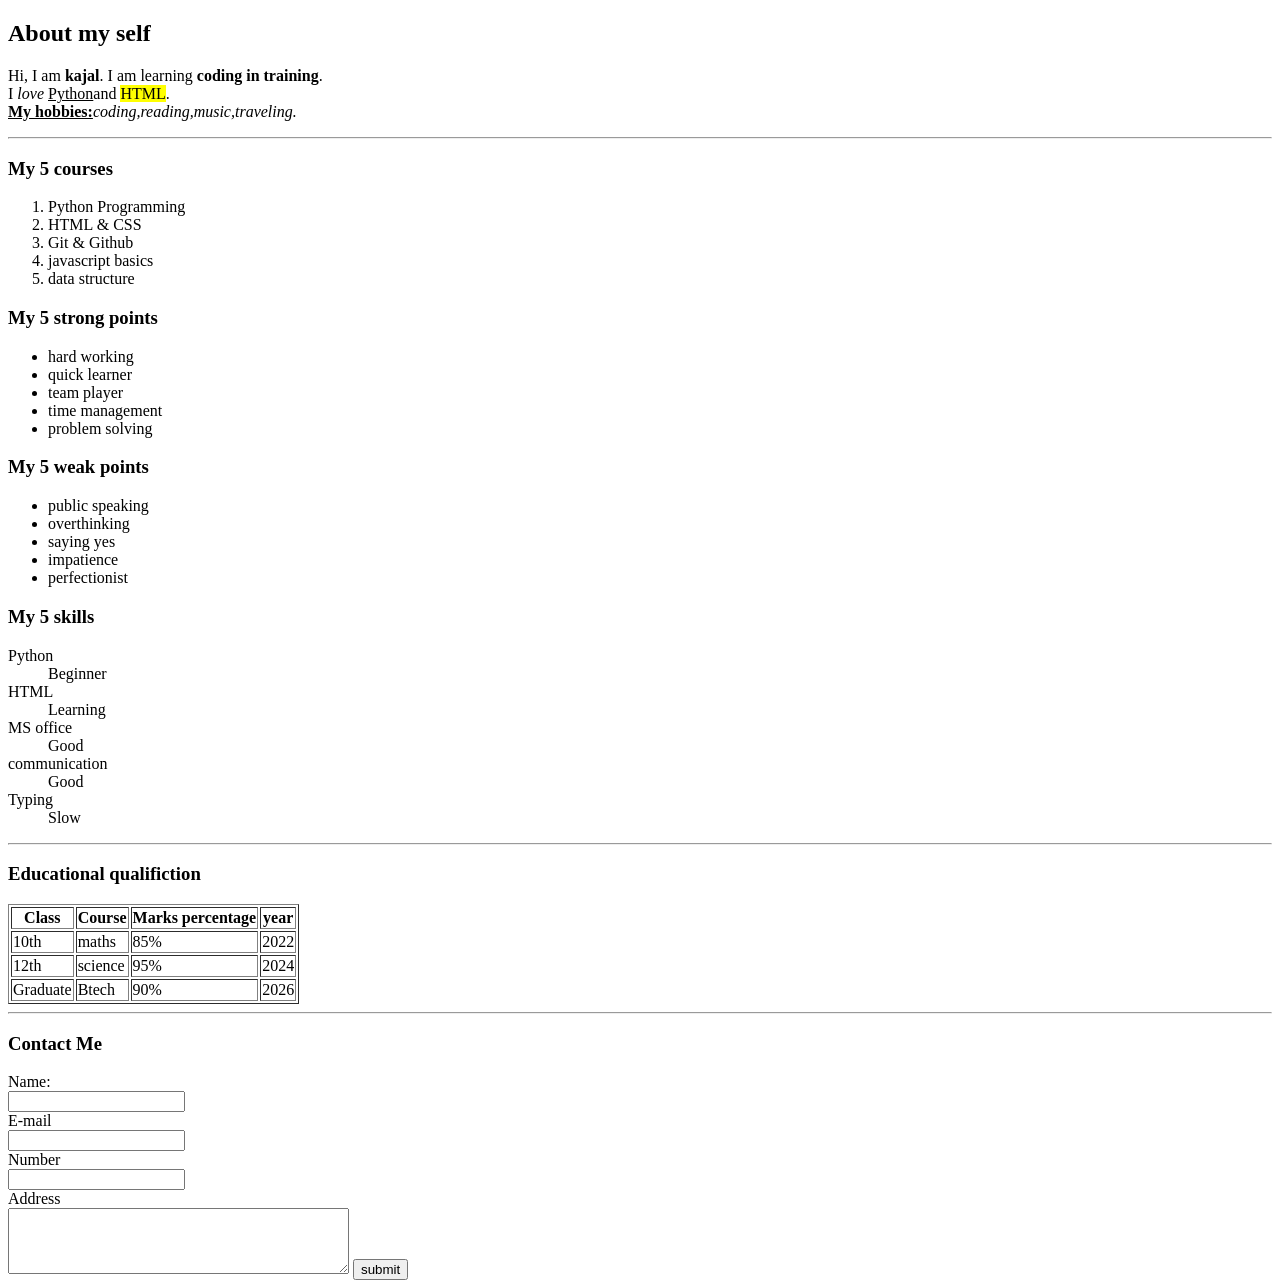
==== index.html @ d3176bd9 "task" ====
<!DOCTYPE html>
<html lang="en">
<head>
    <meta charset="UTF-8">
    <meta name="viewport" content="width=device-width, initial-scale=1.0">
    <title>task</title>
</head>
<body>
    <main>
        <section>
          <h2>About my self</h2>
          <p>
            Hi, I am <b>kajal</b>. I am learning <strong>coding in training</strong>.<br>
            I <i>love</i> <u>Python</u>and <mark>HTML</mark>.<br>
           <b><u>My hobbies:</u></b><em>coding,reading,music,traveling.</em><br>
          </p>
        </section>
        <hr>
        <section>
          <h3>My 5 courses</h3>
          <ol>
            <li>Python Programming</li>
            <li>HTML & CSS</li>
            <li>Git & Github</li>
            <li>javascript basics</li>
            <li> data structure</li>
          </ol>
        </section>
        
        <section>
          <h3>My 5 strong points</h3>
          <ul>
            <li>hard working</li>
            <li>quick learner</li>
            <li>team player</li>
            <li>time management</li>
            <li>problem solving</li>
          </ul>
        </section>
        
        <section>
          <h3>My 5 weak points</h3>
          <ul>
            <li> public speaking</li>
            <li>overthinking</li>
            <li>saying yes</li>
            <li>impatience</li>
            <li>perfectionist</li>      
          </ul>
        </section>
        
        <section>
          <h3>My 5 skills</h3>
          <dl>
            <dt>Python</dt>
            <dd>Beginner</dd>
            <dt>HTML</dt>
            <dd>Learning</dd>
            <dt>MS office</dt>
            <dd>Good</dd>
            <dt>communication</dt>
            <dd>Good</dd>
            <dt>Typing</dt>
            <dd>Slow</dd>
          </dl>
        </section>
        <hr>
        <section>
            <h3>Educational qualifiction</h3>
            <table border="1">
                <tr>
                    <th>Class</th>
                    <th>Course</th>
                    <th>Marks percentage</th>
                    <th>year</th>
                </tr>
                <tr>
                     <td>10th</td>
                     <td>maths</td>
                     <td>85%</td>
                     <td>2022</td>
                 </tr>
                 <tr>
                    <td>12th</td>
                    <td>science</td>
                    <td>95%</td>
                    <td>2024</td>
                 </tr>
                 <tr>
                    <td>Graduate</td>
                    <td>Btech</td>
                    <td>90%</td>
                    <td>2026</td>
                 </tr>
            </table>
        </section>
        <hr>
        <section>
            <h3>Contact Me</h3>
            <form>
                <label for="name"> Name:</label> <br>
                <input type="text" id="name" name="name"> <br>
                <label for="email">E-mail</label> <br>
                <input type=""email" id="email" email="email"> <br>
                <label for="number">Number</label> <br>
                <input type="number" id="number" number="number"> <br>
                <label for="address">Address</label> <br>
                <textarea name="address" rows="4" cols="40">
                </textarea>       
                <input type="submit" value="submit">
            </form>
        </section>
    </main>
</body>
</html>
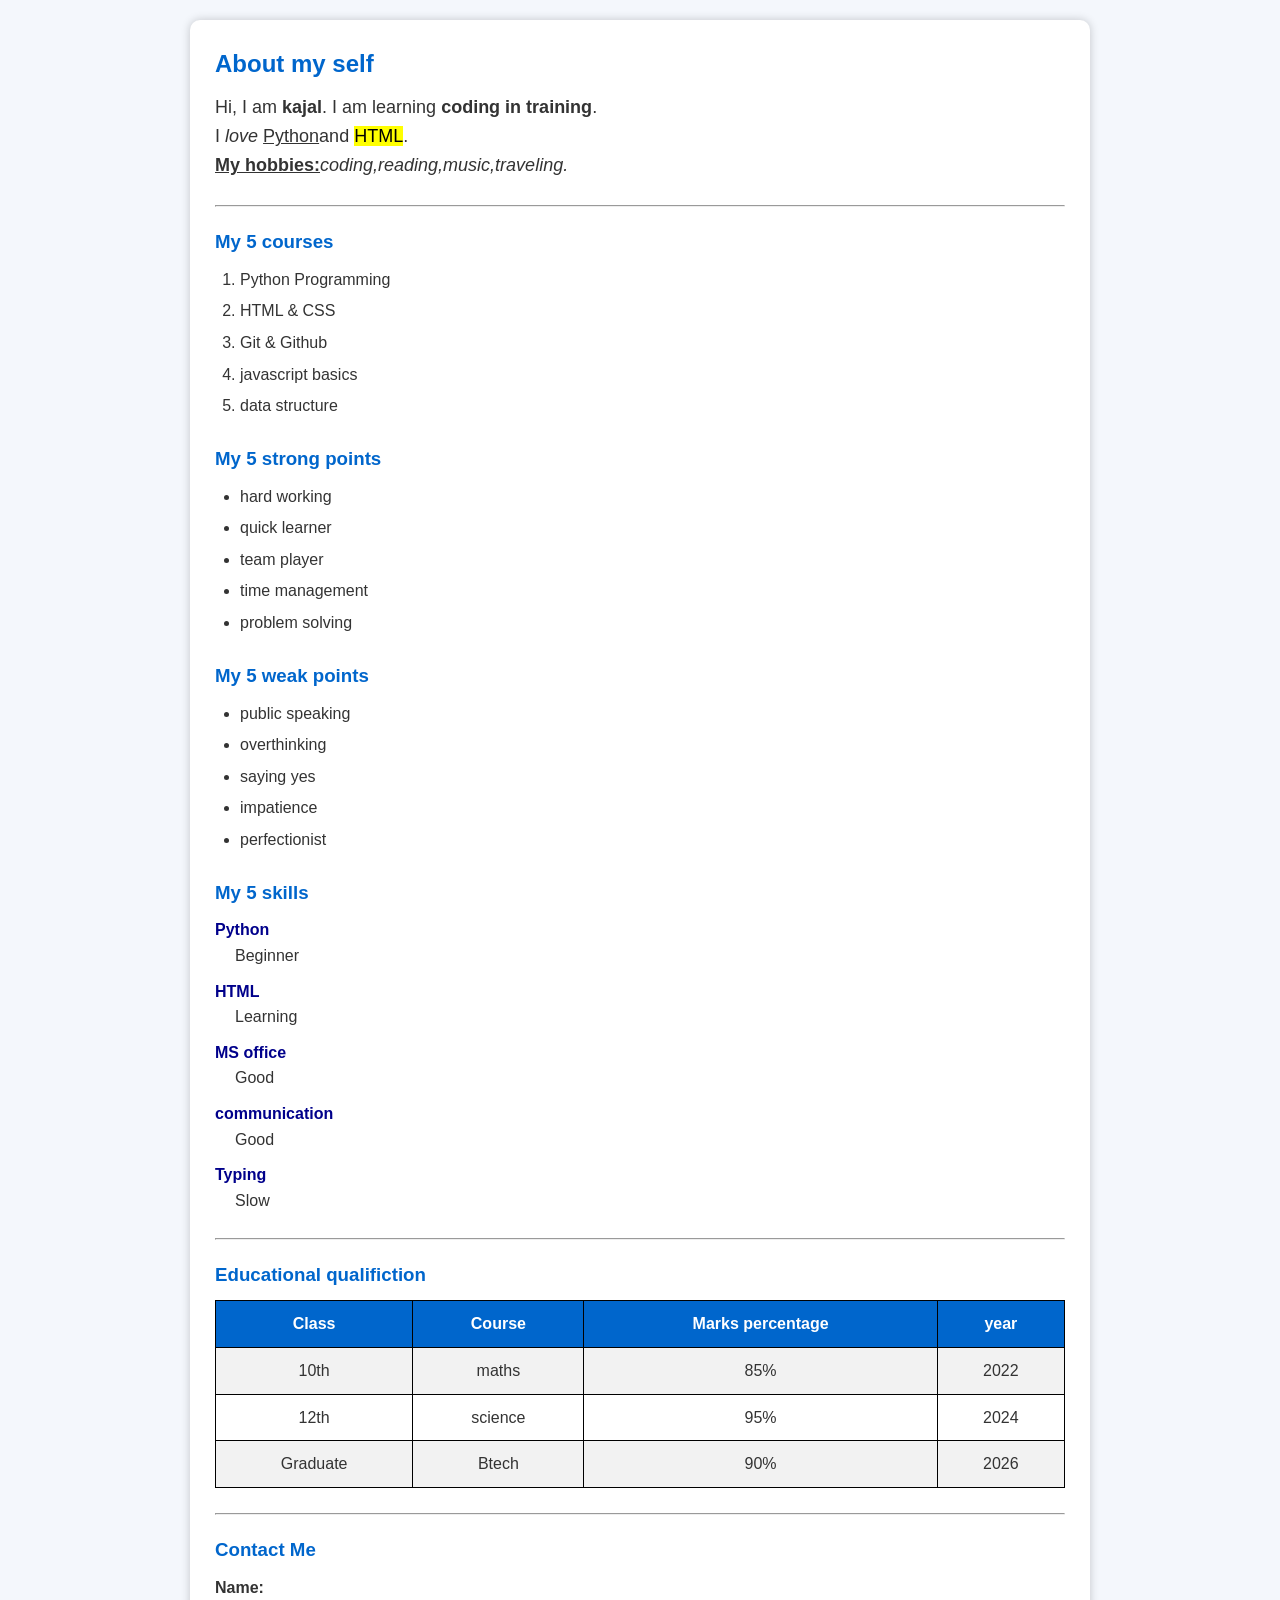
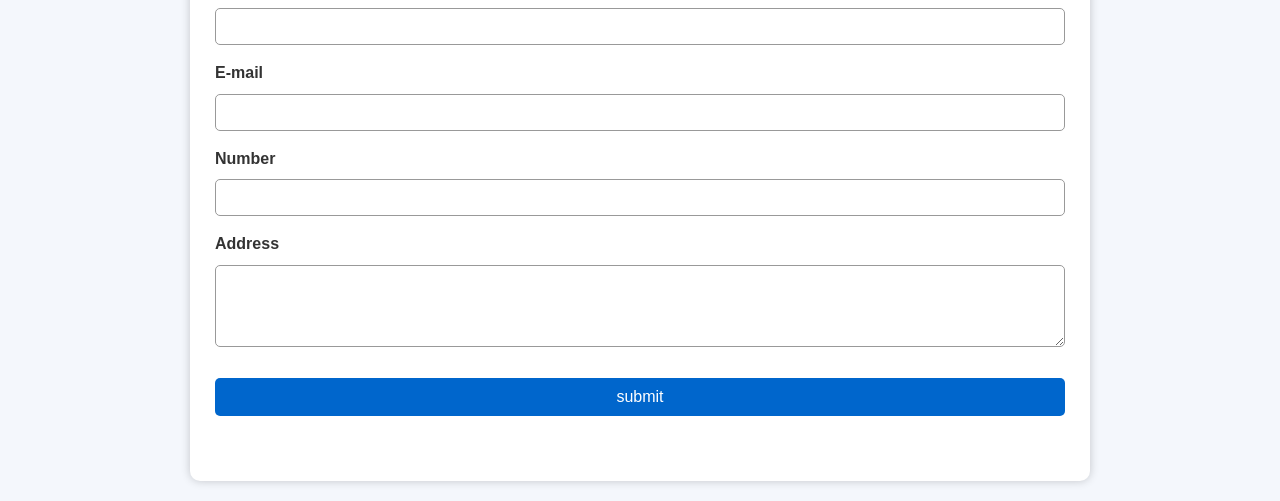
==== commit 44c74432: "updated code" ====
--- a/index.html
+++ b/index.html
@@ -4,11 +4,16 @@
     <meta charset="UTF-8">
     <meta name="viewport" content="width=device-width, initial-scale=1.0">
     <title>task</title>
+    <link rel="stylesheet" href="style.css">
 </head>
 <body>
+  
     <main>
-        <section>
+      
+        <section class="about-section">
+          
           <h2>About my self</h2>
+          
           <p>
             Hi, I am <b>kajal</b>. I am learning <strong>coding in training</strong>.<br>
             I <i>love</i> <u>Python</u>and <mark>HTML</mark>.<br>
@@ -16,7 +21,7 @@
           </p>
         </section>
         <hr>
-        <section>
+        <section class="courses-section">
           <h3>My 5 courses</h3>
           <ol>
             <li>Python Programming</li>
@@ -27,7 +32,7 @@
           </ol>
         </section>
         
-        <section>
+        <section class="">
           <h3>My 5 strong points</h3>
           <ul>
             <li>hard working</li>
@@ -101,7 +106,7 @@
                 <label for="name"> Name:</label> <br>
                 <input type="text" id="name" name="name"> <br>
                 <label for="email">E-mail</label> <br>
-                <input type=""email" id="email" email="email"> <br>
+                <input type="email" id="email" email="email"> <br>
                 <label for="number">Number</label> <br>
                 <input type="number" id="number" number="number"> <br>
                 <label for="address">Address</label> <br>
--- a/style.css
+++ b/style.css
@@ -0,0 +1,121 @@
+/* Reset */
+*{
+    margin: 0;
+    padding: 0;
+    box-sizing: border-box;
+}
+
+/* Body */
+body{
+    font-family: Arial, Helvetica, sans-serif;
+    background-color: #f4f7fc;
+    color: #333;
+    line-height: 1.6;
+    padding: 20px;
+}
+
+/* Main Container */
+main{
+    max-width: 900px;
+    margin: auto;
+    background: white;
+    padding: 25px;
+    border-radius: 10px;
+    box-shadow: 0 0 10px rgba(0,0,0,0.2);
+}
+
+/* Section */
+section{
+    margin-bottom: 25px;
+}
+
+/* Group Selector */
+h2, h3{
+    color: #0066cc;
+    margin-bottom: 10px;
+}
+
+/* Descendant Selector */
+.about-section p{
+    font-size: 18px;
+}
+
+/* Lists */
+ol, ul{
+    margin-left: 25px;
+}
+
+li{
+    margin: 6px 0;
+}
+
+/* Description List */
+dt{
+    font-weight: bold;
+    color: darkblue;
+}
+
+dd{
+    margin-left: 20px;
+    margin-bottom: 10px;
+}
+
+/* Table */
+table{
+    width: 100%;
+    border-collapse: collapse;
+    margin-top: 10px;
+}
+
+table, th, td{
+    border: 1px solid black;
+}
+
+th{
+    background-color: #0066cc;
+    color: white;
+}
+
+th, td{
+    padding: 10px;
+    text-align: center;
+}
+
+tr:nth-child(even){
+    background-color: #f2f2f2;
+}
+
+/* Form */
+label{
+    font-weight: bold;
+}
+
+input,
+textarea{
+    width: 100%;
+    padding: 10px;
+    margin: 8px 0 15px;
+    border: 1px solid #999;
+    border-radius: 5px;
+}
+
+textarea{
+    resize: vertical;
+}
+
+input[type="submit"]{
+    background-color: #0066cc;
+    color: white;
+    border: none;
+    cursor: pointer;
+    font-size: 16px;
+}
+
+input[type="submit"]:hover{
+    background-color: #004d99;
+}
+
+/* Horizontal Line */
+hr{
+    margin: 20px 0;
+}
